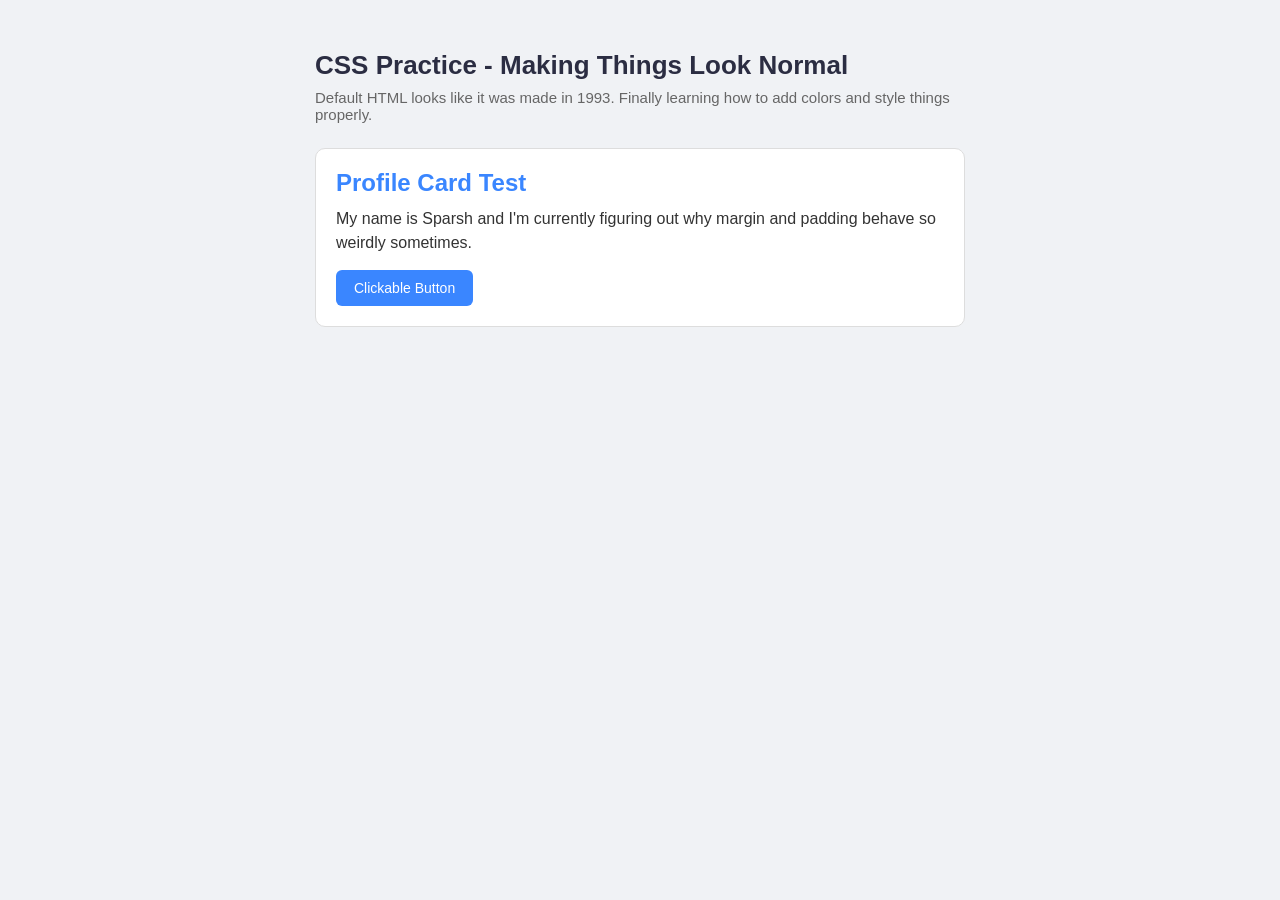
==== CSS/index.html @ e7e6e88b "added style.css: testing colors, fonts and border-radius" ====
<!DOCTYPE html>
<html lang="en">
<head>
  <meta charset="UTF-8">
  <meta name="viewport" content="width=device-width, initial-scale=1.0">
  <title>CSS Day 1 - Learning Styles</title>
  <link rel="stylesheet" href="style.css">
</head>
<body>
  <div class="container">
    <h1>CSS Practice - Making Things Look Normal</h1>
    <p class="subtitle">Default HTML looks like it was made in 1993. Finally learning how to add colors and style things properly.</p>

    <div class="card">
      <h2>Profile Card Test</h2>
      <p>My name is Sparsh and I'm currently figuring out why margin and padding behave so weirdly sometimes.</p>
      <button class="btn">Clickable Button</button>
    </div>
  </div>
</body>
</html>
---- CSS/style.css ----
/* Day 3 CSS: basic styling, fonts and colors */

* {
  margin: 0;
  padding: 0;
  box-sizing: border-box;
}

body {
  font-family: Arial, Helvetica, sans-serif;
  background-color: #f0f2f5;
  color: #333;
  padding: 20px;
}

.container {
  max-width: 650px;
  margin: 30px auto;
}

h1 {
  color: #2b2d42;
  font-size: 26px;
  margin-bottom: 8px;
}

.subtitle {
  color: #666;
  font-size: 15px;
  margin-bottom: 25px;
}

.card {
  background-color: #ffffff;
  border: 1px solid #ddd;
  border-radius: 10px;
  padding: 20px;
}

.card h2 {
  color: #3a86ff;
  margin-bottom: 10px;
}

.card p {
  line-height: 1.5;
  margin-bottom: 15px;
}

.btn {
  background-color: #3a86ff;
  color: white;
  border: none;
  padding: 10px 18px;
  border-radius: 6px;
  cursor: pointer;
  font-size: 14px;
}

.btn:hover {
  background-color: #2563eb;
}
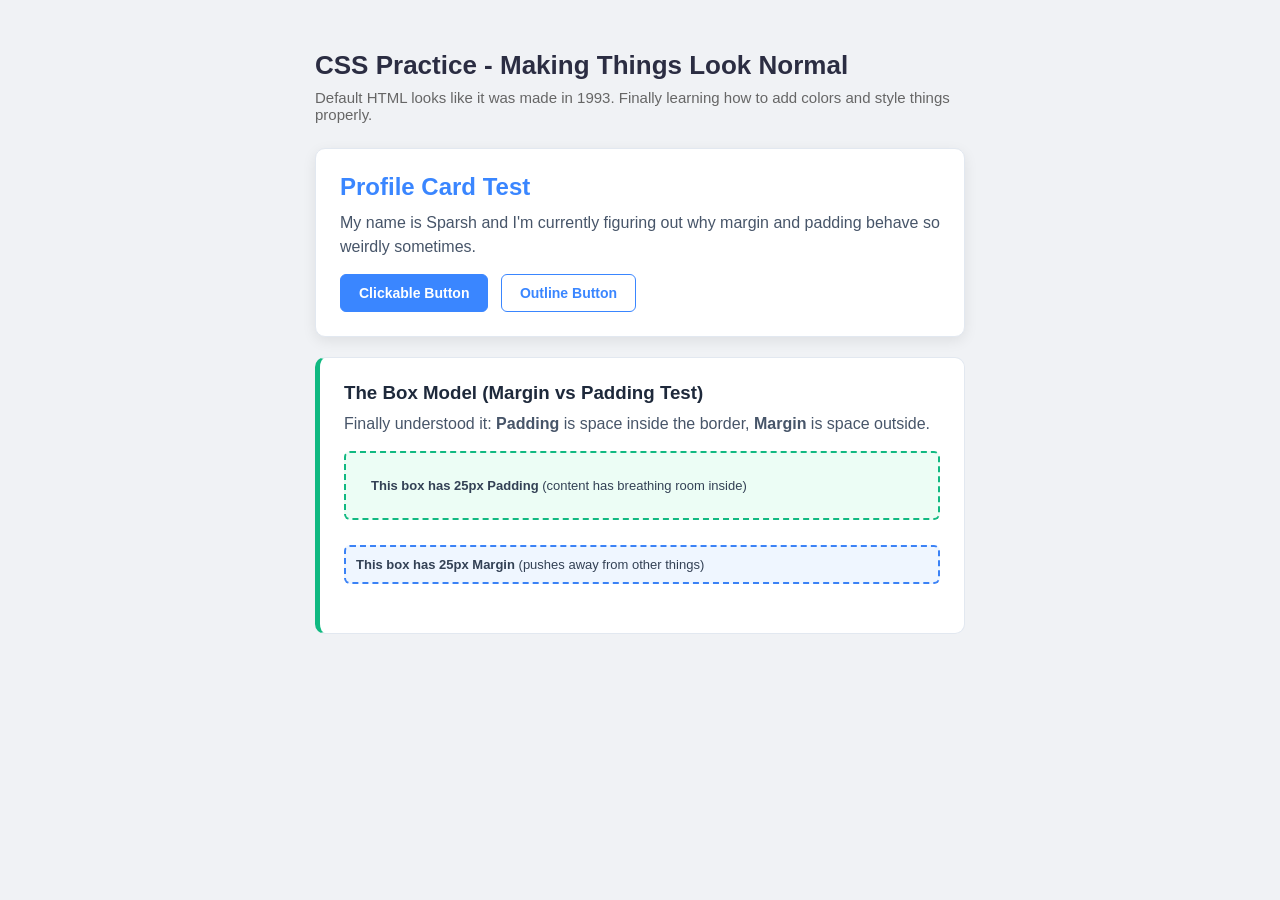
==== commit 6c7868e8: "box model practice: margins, padding, and card box-shadow" ====
--- a/CSS/index.html
+++ b/CSS/index.html
@@ -3,7 +3,7 @@
 <head>
   <meta charset="UTF-8">
   <meta name="viewport" content="width=device-width, initial-scale=1.0">
-  <title>CSS Day 1 - Learning Styles</title>
+  <title>CSS Day 1 - Box Model & Styles</title>
   <link rel="stylesheet" href="style.css">
 </head>
 <body>
@@ -11,10 +11,26 @@
     <h1>CSS Practice - Making Things Look Normal</h1>
     <p class="subtitle">Default HTML looks like it was made in 1993. Finally learning how to add colors and style things properly.</p>
 
-    <div class="card">
+    <!-- Main Profile Card -->
+    <div class="card shadow-card">
       <h2>Profile Card Test</h2>
       <p>My name is Sparsh and I'm currently figuring out why margin and padding behave so weirdly sometimes.</p>
       <button class="btn">Clickable Button</button>
+      <button class="btn btn-outline">Outline Button</button>
+    </div>
+
+    <!-- Box Model Visualizer -->
+    <div class="card box-model-card">
+      <h3>The Box Model (Margin vs Padding Test)</h3>
+      <p>Finally understood it: <b>Padding</b> is space inside the border, <b>Margin</b> is space outside.</p>
+      
+      <div class="box-demo box-padding">
+        <b>This box has 25px Padding</b> (content has breathing room inside)
+      </div>
+
+      <div class="box-demo box-margin">
+        <b>This box has 25px Margin</b> (pushes away from other things)
+      </div>
     </div>
   </div>
 </body>
--- a/CSS/style.css
+++ b/CSS/style.css
@@ -1,4 +1,4 @@
-/* Day 3 CSS: basic styling, fonts and colors */
+/* Day 3 CSS: basic styling, fonts, colors and box model */
 
 * {
   margin: 0;
@@ -32,9 +32,14 @@
 
 .card {
   background-color: #ffffff;
-  border: 1px solid #ddd;
+  border: 1px solid #e2e8f0;
   border-radius: 10px;
-  padding: 20px;
+  padding: 24px;
+  margin-bottom: 20px;
+}
+
+.shadow-card {
+  box-shadow: 0 4px 14px rgba(0, 0, 0, 0.08);
 }
 
 .card h2 {
@@ -42,21 +47,66 @@
   margin-bottom: 10px;
 }
 
+.card h3 {
+  color: #1e293b;
+  margin-bottom: 8px;
+}
+
 .card p {
   line-height: 1.5;
   margin-bottom: 15px;
+  color: #475569;
 }
 
 .btn {
   background-color: #3a86ff;
   color: white;
-  border: none;
+  border: 1px solid #3a86ff;
   padding: 10px 18px;
   border-radius: 6px;
   cursor: pointer;
   font-size: 14px;
+  font-weight: 600;
+  margin-right: 8px;
+  transition: all 0.2s ease;
 }
 
 .btn:hover {
   background-color: #2563eb;
 }
+
+.btn-outline {
+  background-color: transparent;
+  color: #3a86ff;
+}
+
+.btn-outline:hover {
+  background-color: #eff6ff;
+}
+
+/* Box model demo */
+.box-model-card {
+  border-left: 5px solid #10b981;
+}
+
+.box-demo {
+  background-color: #f1f5f9;
+  border: 2px dashed #94a3b8;
+  border-radius: 6px;
+  font-size: 13px;
+  color: #334155;
+}
+
+.box-padding {
+  padding: 25px;
+  margin-bottom: 15px;
+  background-color: #ecfdf5;
+  border-color: #10b981;
+}
+
+.box-margin {
+  margin: 25px 0;
+  padding: 10px;
+  background-color: #eff6ff;
+  border-color: #3b82f6;
+}
